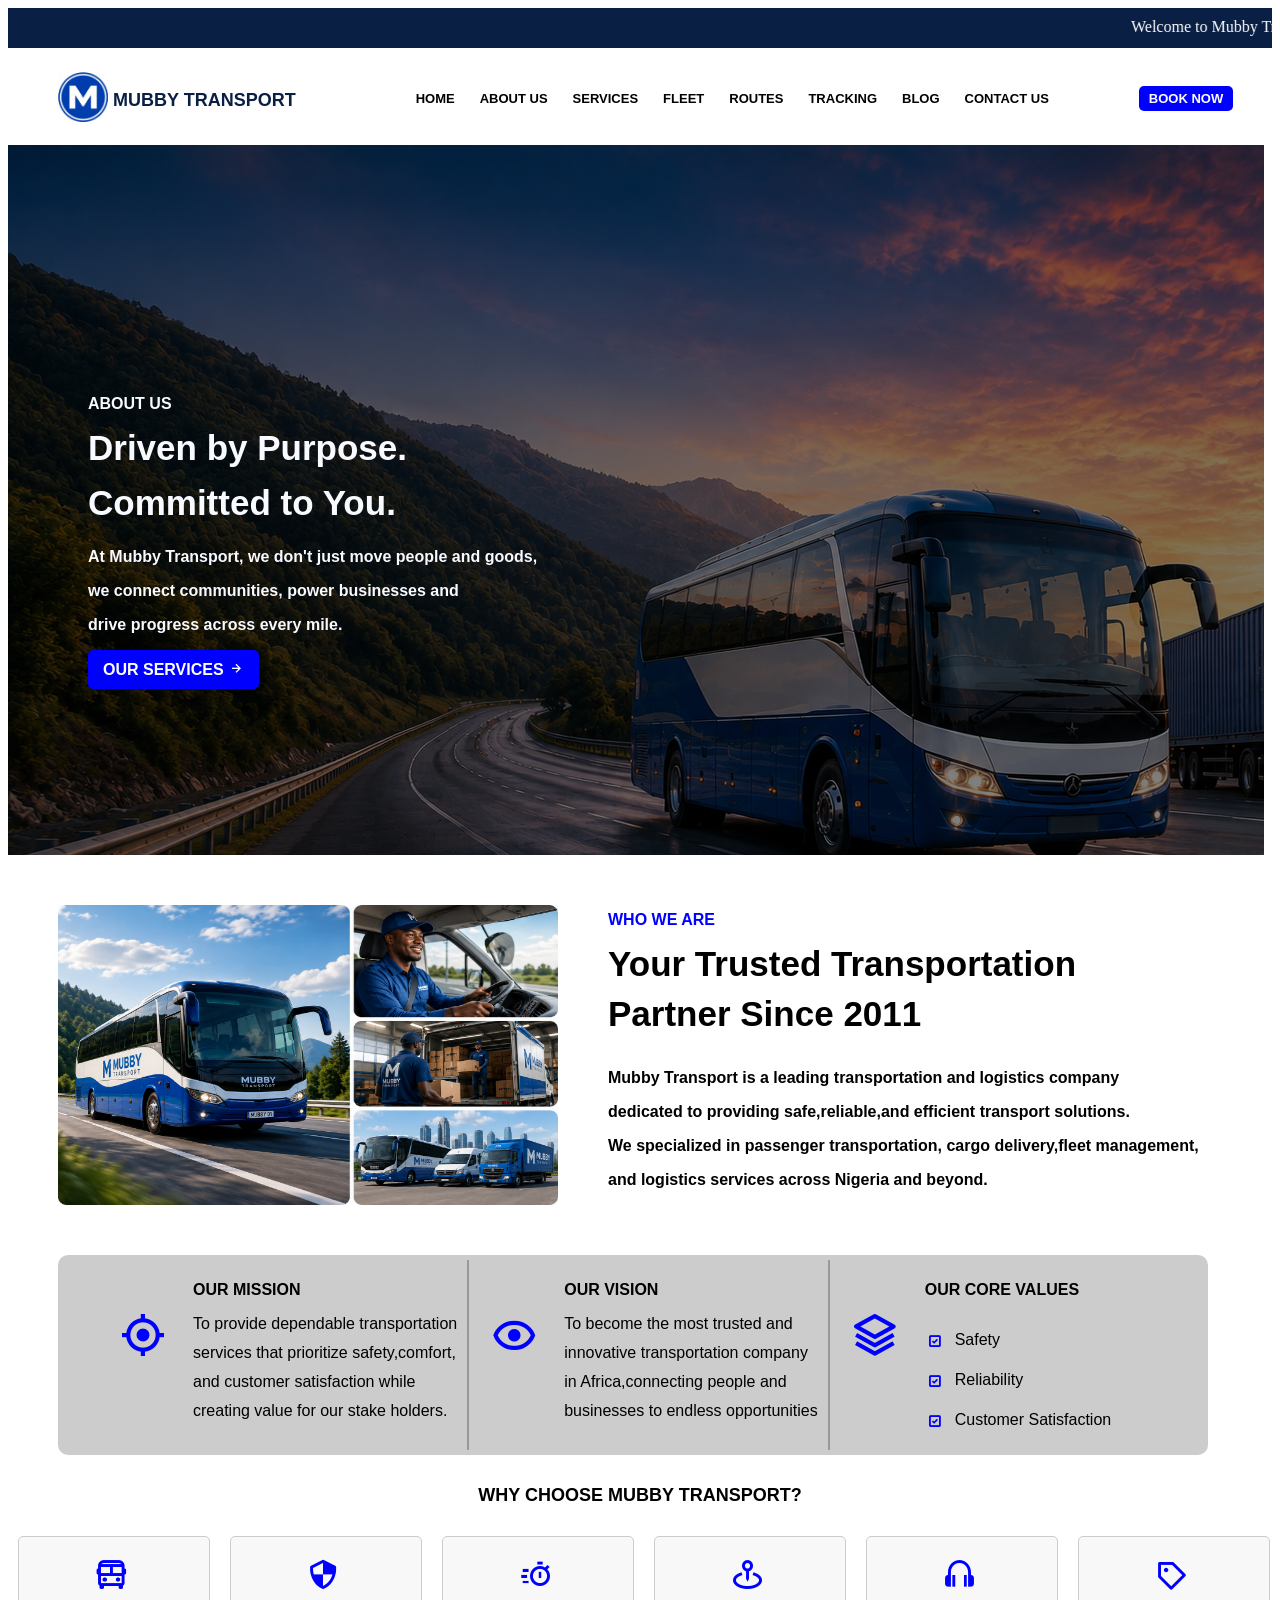
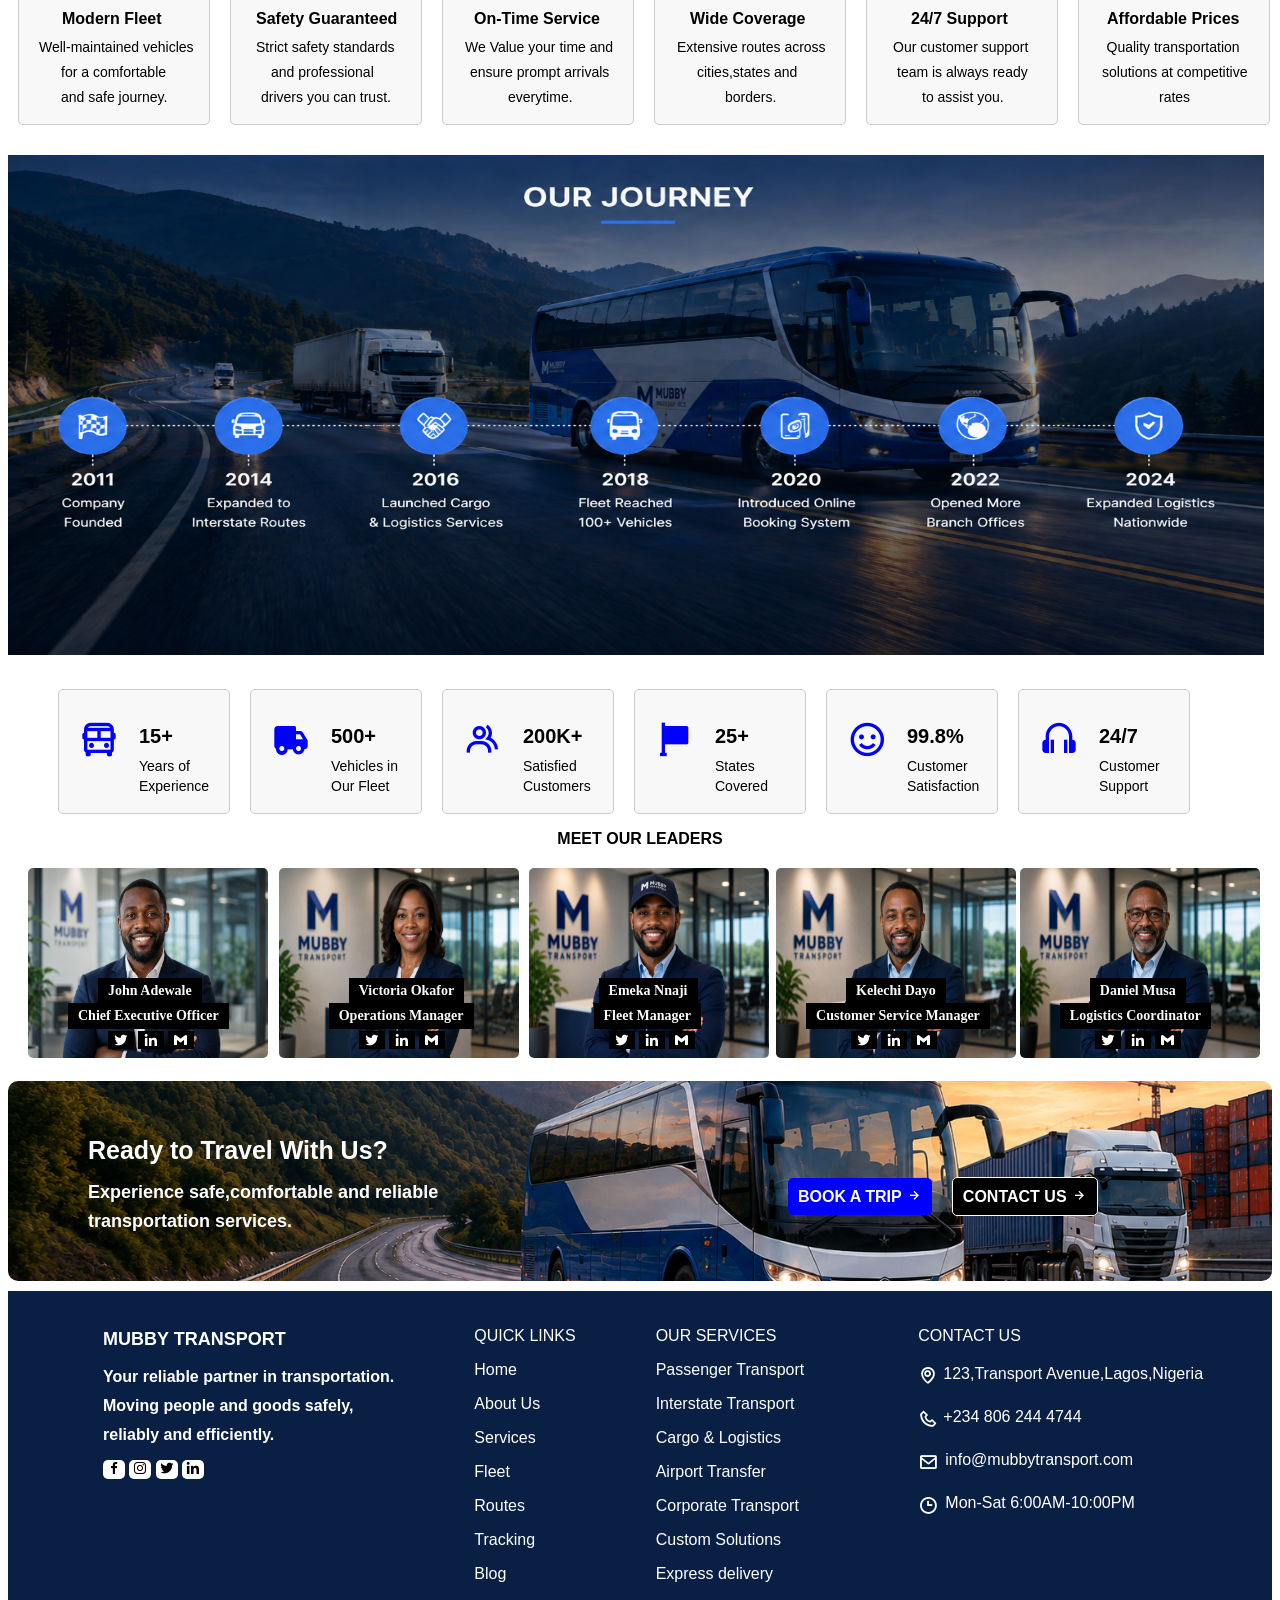
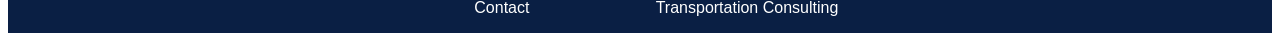
==== aboutus.html @ f299b14f "Mubby Transport Website" ====
<!DOCTYPE html>
<html lang="en">
<head>
    <meta charset="UTF-8">
    <meta name="viewport" content="width=device-width, initial-scale=1.0">
    <title>About Us</title>
    <link rel="stylesheet" href="aboutus.css">
    <link href="https://unpkg.com/boxicons@2.1.4/css/boxicons.min.css" rel="stylesheet">
     <meta charset="UTF-8">
    <meta name="viewport" content="width=device-width, 
    initial-scale+1.0">

</head>
<body>
    <marquee behavior="" direction="" class="twotwothree">
        Welcome to Mubby Transport | Excellence in Passenger Transport | Cargo & Logistics | Airport Transfers | Corporate Mobility | Safety First | Customer Satisfaction is Our Priority | Move Smarter. Travel Better. 
    </marquee>
     <div class="one">
        <img src="loggo .jpeg" alt="" height="50px" width="50px">
       <header> 
        <p class="three">MUBBY TRANSPORT</p>
        </header>
        <nav class="two">
            <p><a href="index.html" style="text-decoration: none; color: #000000; margin-left: 70px; ">HOME</a></p>
            <p><a href="aboutus.html" style="text-decoration: none; color: #000000; margin-left: 25px;" >ABOUT US</a></p>
            <p><a href="services.html" style="text-decoration: none; color: #000000; margin-left: 25px;">SERVICES</a></p>
            <p><a href="fleet.html" style="text-decoration: none; color: #000000; margin-left: 25px;">FLEET</a></p>
            <p><a href="route.html" style="text-decoration: none; color: #000000; margin-left: 25px;">ROUTES</a></p>
            <p><a href="tracking.html" style="text-decoration: none; color: #000000; margin-left: 25px;">TRACKING</a></p>
            <p><a href="blog.html" style="text-decoration: none; color: #000000; margin-left: 25px;">BLOG</a></p>
            <p><a href="contact.html" style="text-decoration: none; color: #000000; margin-left: 25px;">CONTACT US</a></p>
            <p><a href="book.html" style="text-decoration: none; color: #ffffff; " class="four">BOOK NOW</a></p>

        </nav>
    </div>
    <div class="twotwofour">
        <div class="twotwofive">
            <p class="twotwoeight">ABOUT US</p>
            <p class="twotwosix">Driven by Purpose.</p>
            <p class="twotwoseven">Committed to You.</p>
            <p class="twotwonine">At Mubby Transport, we don't just move people and goods,</p>
            <p class="twothirty">we connect communities, power businesses and</p>
            <p class="twothreeone ">drive progress across every mile.</p>
            <p class="twothreetwo"><a href="services.html" style="color: #ffffff; text-decoration: none;">OUR SERVICES <i class="bx bx-right-arrow-alt" ></i></a></p>
        </div>
    </div>
    <div class="twothreethree">
        <img src="file_00000000004471f4b1a384ad578b4960.png" alt="" height="300px" width="500px">
        <div class="twothreefour">
            <p class="twothreefive">WHO WE ARE</p>
            <p class="twothreesix">Your Trusted Transportation </p>
            <p class="twothreeseven">Partner Since 2011</p>
            <p class="twothreeeight">Mubby Transport is a leading transportation and logistics company</p>
            <p class="twothreenine">dedicated to providing safe,reliable,and efficient transport solutions.</p>
            <p class="twofourty">We specialized in passenger transportation, cargo delivery,fleet management,</p>
            <p class="twofourone">and logistics services across Nigeria and beyond.</p>
        </div>
    </div>
    <div class="twofourtwo">
            <i class="bx bx-target-lock" style="color: #00f; font-size: 50px; margin-top: 50px; margin-left: 50px;"></i>
           <div class="twofourthree">
            <p class="twofourfour">OUR MISSION</p>
            <p class="twofourfive">To provide dependable transportation  </p>
            <p class="twofoursix">services that prioritize safety,comfort,</p>
            <p class="twofourseven">and customer satisfaction while</p>
            <p class="twofoureight">creating value for our stake holders.</p>
        </div>
        <i class="bx bx-show" style="color: #00f; font-size: 50px; margin-top: 50px; margin-left: 20px;"></i>
        <div class="twofifty">
            <p class="twofiveone">OUR VISION</p>
            <p class="twofivetwo">To become the most trusted and</p>
            <p class="twofivethree">innovative transportation company</p>
            <p class="twofivefour">in Africa,connecting people and</p>
            <p class="twofivefive"> businesses to endless opportunities</p>
        </div>
        <i class="bx bx-layer" style="color: #00f; font-size: 50px; margin-top: 50px; margin-left: 20px;"></i>
        <div class="twofivesix">
            <p class="twofiveseven">OUR CORE VALUES</p>
            <div class="twofiveeight">
                <i class="bx bx-checkbox-checked" style="color: #00f; font-size: 20px; margin-top: 16px;"></i>
                <p class="twofivenine">Safety</p>
                 </div>
                 <div class="twosixty">
                <i class="bx bx-checkbox-checked" style="color: #00f; font-size: 20px; margin-top: 16px;"></i>
                    <p class="twosixone">Reliability</p>
                 </div>
                 <div class="twosixtwo">
                <i class="bx bx-checkbox-checked" style="color: #00f; font-size: 20px; margin-top: 16px;"></i>
                    <p class="twosixthree">Customer Satisfaction</p>
                 </div>
        </div>
    </div>
    <div class="twosixfour">
        <p class="twosixfive">WHY CHOOSE MUBBY TRANSPORT?</p>
        <div class="twosixsix">
            <div class="twosixseven">
                <i class="bx bx-bus" style="font-size: 35px; color: #00f; margin-top: 15px; margin-left: 65px;"></i>
                <p class="twosixeight">Modern Fleet</p>
                <p class="twosixnine">Well-maintained vehicles</p>
                <p class="twoseventy">for a comfortable</p>
                <p class="twosevenone">and safe journey.</p>
            </div>
            <div class="twoseventwo">
                <i class="bx bx-shield-quarter" style="font-size: 35px; color: #00f; margin-top: 15px; margin-left: 65px;"></i>
                <p class="twoseventhree">Safety Guaranteed</p>
                <p class="twosevenfour">Strict safety standards</p>
                <p class="twosevenfive">and professional</p>
                <p class="twosevensix">drivers you can trust.</p>
            </div>
            <div class="twosevenseven">
                <i class="bx bx-timer" style="font-size: 35px; color: #00f; margin-top: 15px; margin-left: 65px;"></i>
                <p class="twoseveneight">On-Time Service</p>
                <p class="twosevennine">We Value your time and</p>
                <p class="twoeighty">ensure prompt arrivals</p>
                <p class="twoeightone">everytime.</p>
            </div>
            <div class="twoeighttwo">
                <i class="bx bx-map-pin" style="font-size: 35px; color: #00f; margin-top: 15px; margin-left: 65px;"></i>
                <p class="twoeightthree">Wide Coverage</p>
                <p class="twoeightfour">Extensive routes across</p>
                <p class="twoeightfive">cities,states and</p>
                <p class="twoeightsix">borders.</p>
            </div>
            <div class="twoeightseven">
                <i class="bx bx-headphone" style="font-size: 35px; color: #00f; margin-top: 15px; margin-left: 65px;"></i>
                <p class="twoeighteight">24/7 Support</p>
                <p class="twoeightnine">Our customer support</p>
                <p class="twoninety">team is always ready</p>
                <p class="twonineone">to assist you.</p>
            </div>
            <div class="twoninetwo">
                <i class="bx bx-purchase-tag" style="font-size: 35px; color: #00f; margin-top: 15px; margin-left: 65px;"></i>
                <p class="twoninethree">Affordable Prices</p>
                <p class="twoninefour">Quality transportation</p>
                <p class="twoninefive">solutions at competitive</p>
                <p class="twoninesix">rates</p>
            </div>
        </div>
    </div>
    <div class="twonineseven">
      <img src="file_0000000068288246b21f38abd066174f.png" alt="" height="500px" width="1256px">
    </div>
    <div class="twonineeight">
        <div class="twoninenine">
            <i class="bx bx-bus " style="color: #00f; font-size: 40px; margin-top: 25px; margin-left: 10px;"></i>
            <div class="threehundred">
                <p class="threehundredone">15+</p>
                <p class="threehundredtwo">Years of</p>
                <p class="threehundredthree">Experience</p>
            </div>
        </div>
        <div class="threehundredfive">
            <i class="bx bxs-truck" style="color: #00f; font-size: 40px; margin-top: 25px; margin-left: 10px;"></i>
            <div class="threehundredfour">
                <p class="threehundredsix">500+</p>
                <p class="threehundredseven">Vehicles in</p>
                <p class="threehundredeight">Our Fleet</p>
            </div>
        </div>
        <div class="threehundrednine">
            <i class="bx bx-group" style="color: #00f; font-size: 40px; margin-top: 25px; margin-left: 10px;"></i>
            <div class="threehundredten" >
                <p class="threehundredeleven">200K+</p>
                <p class="threehundredtwelve">Satisfied</p>
                <p class="threehundredthirteen">Customers</p>
            </div>
        </div>
        <div class="threehundredfourteen">
            <i class="bx bxs-flag" style="color: #00f; font-size: 40px; margin-top: 25px; margin-left: 10px;"></i>
            <div class="threehundredfifteen">
                <p class="threehundredsixteen">25+</p>
                <p class="threehundredseventeen">States</p>
                <p class="threehundredeighteen">Covered</p>
            </div>
        </div>
        <div class="threehundrednineteen">
            <i class="bx bx-smile" style="color: #00f; font-size: 40px; margin-top: 25px; margin-left: 10px;"></i>
              <div class="threehundredtwenty">
            <p class="threehundredtwoone">99.8%</p>
            <p class="threetwotwo">Customer</p>
            <p class="threetwothree">Satisfaction</p>
        </div>
        </div>
        <div class="threetwofour">
            <i class="bx bx-headphone" style="color: #00f; font-size: 40px; margin-top: 25px; margin-left: 10px;"></i>
            <div class="threetwofive">
                <p class="threetwosix">24/7</p>
                <p class="threetwoseven">Customer</p>
                <p class="threetwoeight">Support</p>
            </div>
        </div>

    </div>
     <p class="threetwonine">MEET OUR LEADERS</p>
     <div class="threetwoten">
        <div class="threethirty">
            <img src="file_00000000fa0c71f4ae3516c285aa4e33.png" alt="" height="190px" width="240px" class="threethreeone">
            <p class="threethreetwo">John Adewale</p>
            <p class="threethreethree">Chief Executive Officer</p>
            <div class="threethreefour">
            <i class="bx bxl-twitter" style="position: relative; color: #ffffff; background-color: #000000; width: fit-content; padding: 1px 5px;" ></i>
            <i class="bx bxl-linkedin"  style="position: relative; color: #ffffff; background-color: #000000; width: fit-content; padding: 1px 5px;"></i>
            <i class="bx bxl-gmail"  style="position: relative; color: #ffffff; background-color: #000000; width: fit-content; padding: 1px 5px;"></i>
            </div>
        </div>
        <div class="threethreefive">
            <img src="file_000000003b2c71f48da85181a6a44edb.png" height="190px" width="240px" alt="" class="threethreenine" >
            <p class="threethreesix">Victoria Okafor</p>
            <p class="threethreeseven">Operations Manager</p>
            <div class="threethreeeight">
            <i class="bx bxl-twitter" style="position: relative; color: #ffffff; background-color: #000000; width: fit-content; padding: 1px 5px;" ></i>
            <i class="bx bxl-linkedin"  style="position: relative; color: #ffffff; background-color: #000000; width: fit-content; padding: 1px 5px;"></i>
            <i class="bx bxl-gmail"  style="position: relative; color: #ffffff; background-color: #000000; width: fit-content; padding: 1px 5px;"></i>
            </div>
        </div>
        <div class="threefour">
            <img src="file_00000000b96871f482c73301d419b89f.png" alt="" height="190px" width="240px" class="threefourone">
            <p class="threefourtwo">Emeka Nnaji</p>
            <p class="threefourthree">Fleet Manager</p>
            <div class="threefourfour">
            <i class="bx bxl-twitter" style="position: relative; color: #ffffff; background-color: #000000; width: fit-content; padding: 1px 5px;" ></i>
            <i class="bx bxl-linkedin"  style="position: relative; color: #ffffff; background-color: #000000; width: fit-content; padding: 1px 5px;"></i>
            <i class="bx bxl-gmail"  style="position: relative; color: #ffffff; background-color: #000000; width: fit-content; padding: 1px 5px;"></i>
            </div>
        </div>
        <div class="threefourfive">
            <img src="file_000000000cf871f4b340cbe7c009864f.png" alt=""  height="190px" width="240px" class="threefoursix">
            <p class="threefourseven">Kelechi Dayo</p>
            <p class="threefoureight">Customer Service Manager</p>
            <div class="threefournine">
                <i class="bx bxl-twitter" style="position: relative; color: #ffffff; background-color: #000000; width: fit-content; padding: 1px 5px;" ></i>
            <i class="bx bxl-linkedin"  style="position: relative; color: #ffffff; background-color: #000000; width: fit-content; padding: 1px 5px;"></i>
            <i class="bx bxl-gmail"  style="position: relative; color: #ffffff; background-color: #000000; width: fit-content; padding: 1px 5px;"></i>
            </div>
        </div>
        <div class="threefourten">
            <img src="file_00000000d7b871f49c765a592446f492.png" alt=""   height="190px" width="240px" class="threefifty">
            <p class="threefiveone">Daniel Musa</p>
            <p class="threefivetwo">Logistics Coordinator</p>
            <div class="threefivethree">
            <i class="bx bxl-twitter" style="position: relative; color: #ffffff; background-color: #000000; width: fit-content; padding: 1px 5px;" ></i>
            <i class="bx bxl-linkedin"  style="position: relative; color: #ffffff; background-color: #000000; width: fit-content; padding: 1px 5px;"></i>
            <i class="bx bxl-gmail"  style="position: relative; color: #ffffff; background-color: #000000; width: fit-content; padding: 1px 5px;"></i>
            </div>
        </div>
     </div>
     <div class="threefivesix">
        <div class="threefivenine">
        <p class="threefiveeight">Ready to Travel With Us?</p>
        <p class="threesix" >Experience safe,comfortable and reliable</p>
        <p class="threesixone">transportation services.</p>
        <div class="threefiveseven">
            <p><a href="book.html" style="text-decoration: none; color: #ffffff;" class="threesixthree">BOOK A TRIP <i class="bx bx-right-arrow-alt"></i></a></p>
            <p><a href="contact.html" style="text-decoration: none; color: #ffffff;" class="threesixtwo">CONTACT US <i class="bx bx-right-arrow-alt"></i></a></p>
        </div>
        </div>
     </div>
     <div class="twohundredfive">
        <div class="twohundredsix">
            <p class="twohundredseven">MUBBY TRANSPORT</p>
            <p class="twohundredeight">Your reliable partner in transportation.</p>
            <p class="twohundrednine">Moving people and goods safely,</p>
            <p class="twohundredten">reliably and efficiently.</p>
            <p>
                <a href="" style="color: #000000; background-color:#ffffff ; border-radius: 5px; padding: 1px 3px;"><i class="bx bxl-facebook"></i></a>
                <a href="" style="color: #000000; background-color:#ffffff ; border-radius: 5px; padding: 1px 3px;"> <i class="bx bxl-instagram" ></i></a>
                <a href="" style="color: #000000; background-color:#ffffff ; border-radius: 5px; padding: 1px 3px;">  <i class="bx bxl-twitter"></i></a>
                <a href="" style="color: #000000; background-color:#ffffff ; border-radius: 5px; padding: 1px 3px;"><i class="bx bxl-linkedin"></i></a>
            </p>
        </div>
         <div class="twohundredeleven">
            <p>QUICK LINKS</p>
            <p><a href="index.html" style="text-decoration: none; color: #ffffff; ">Home</a></p>
            <p><a href="aboutus.html" style="text-decoration: none; color: #fff;">About Us</a></p>
            <p><a href="services.html" style="text-decoration: none; color: #fff;">Services</a></p>
            <p><a href="fleet.html" style="text-decoration: none; color:#fff;">Fleet</a></p>
            <p><a href="route.html" style="text-decoration: none; color:#fff;">Routes</a></p>
            <p><a href="tracking.html" style="text-decoration: none; color: #fff;">Tracking</a></p>
            <p><a href="blog.html" style="text-decoration: none; color: #fff;">Blog</a></p>
            <p><a href="contact.html" style="text-decoration: none; color: #fff;">Contact</a></p>

   </div>
   <div class="twohundredtwelve">
    <p>OUR SERVICES</p>
    <div class="twohundredsixteen">
    <p>Passenger Transport</p>
    <p>Interstate Transport</p>
    <p>Cargo & Logistics</p>
    <p>Airport Transfer</p>
    <p>Corporate Transport</p>
    <p>Custom Solutions</p>
    <p>Express delivery</p>
    <p>Transportation Consulting</p>
    </div>
    </div>
    <div class="twohundredthirteen">
        <p class="food">CONTACT US</p>
        <div class="twohundredfourteen">
        <i class="bx bx-map" style="font-size: 20px; color: #ffffff;"></i>
        <p class="twohundredfifteen">123,Transport Avenue,Lagos,Nigeria</p>
        </div>
        <div class="twohundredseventeen">
            <i class="bx bx-phone" style="font-size: 20px; color: #ffffff;"></i>
            <p class="twohundredeighteen">+234 806 244 4744 </p>
        </div>
        <div class="twohundrednineteen">
            <i class="bx bx-envelope" style="font-size: 20px; color: #ffffff;"></i>
            <p class="twotwenty">info@mubbytransport.com</p>
        </div>
        <div class="twotwoone">
            <i class="bx bx-time" style="font-size: 20px; color: #ffffff;"></i>
            <p class="twotwotwo">Mon-Sat 6:00AM-10:00PM</p>
        </div>
    </div>
       </div>
</body>
</html>
---- aboutus.css ----
.one{
    display: flex;
    margin-top: 20px;
    margin-left: 50px;
    font-family: "Lato", sans-serif;

}
.two{
    display: flex;
    margin-left: 50PX;
    font-size: 13px;
    font-weight: 600;
    margin-top: 6px;
}
.three{
 margin-left: 5px;
 font-size: 18px;
 color: #0a1f44;
 font-weight: bold;
}
.four{
    margin-left: 90px;
     background-color: #0000ff; 
     padding: 5px 10px; 
     color: #ffffff;
     border-radius: 5px;
}
.twotwothree{
   background-color: #0a1f44;
     color: #ffffff; 
     height: 20px;
     padding: 10px 15px;
}
.twotwofour{
    /* background-image: url(file_00000000cd2882468bfa35acc04f0000.png); */
    background-size: cover;
    height: 710px;
    background-position: center ;
     font-family: "Roboto", sans-serif;
  font-optical-sizing: auto;
  width: 1256px;
  background: linear-gradient(rgba(0,0,0,0.5), rgba(0,0,0,0.5)),
         url(file_00000000f5e0820aa25cb8f91af5e2ad.png) ;


}
.twotwofive{
    color: #f8faff;
    position: relative;
    top: 250px;
    margin-left: 80px;
}
.twotwosix{
font-size: 35px;
font-weight: 600;
margin-top: -1px;
}
.twotwoseven{
font-size: 35px;
font-weight: 600;
margin-top: -20px;



}
.twotwoeight{
 font-weight: 600;
}
.twotwonine{
 font-weight: 600;
 margin-top: -10px;

}
.twothirty{
 font-weight: 600;

}
.twothreeone{
    font-weight: 600;
}
.twothreetwo{
    font-weight: 600;
    background-color: #0000ff;
    width: fit-content;
    padding: 10px 15px;
    border-radius: 5px;
    
}
.twothreethree{
 margin-top: 50px;
 margin-left: 50px;
 display: flex;
  font-family: "Roboto", sans-serif;
  font-optical-sizing: auto;
}
.twothreefour{
    margin-left: 50px;
    margin-top: -10px;

}
.twothreefive{
    color: #0000ff;
    font-weight: 600;
}
.twothreesix{
    font-size: 35px;
    font-weight: 600;
    margin-top: -1px;
}
.twothreeseven{
     font-size: 35px;
    font-weight: 600;
    margin-top: -25px;
}
.twothreeeight{
    font-weight: 600;
    
}
.twothreenine{
    font-weight: 600;
    
}
.twofourty{
    font-weight: 600;

}
.twofourone{
    font-weight: 600;

}
.twofourtwo{
background-color: #ccc;
display: flex;
font-family: "Roboto", sans-serif;
font-optical-sizing: auto;
   margin-top: 50px; 
   margin-left: 50px;
   padding: 5px 10px;
   border-radius: 10px;
   width: 1130px;
}
.twofourthree{
    margin-left: 15px;
    border-right: 2px solid #999;
    padding: 5px 10px;
}
.twofourfour{
    font-weight: 600;
}
.twofourfive{
    
}
.twofoursix{
    margin-top: -5px;
}
.twofourseven{
    margin-top: -5px;
    
}
.twofoureight{
    margin-top: -5px;
    
}
.twofournine{
    margin-top: -5px;
    
}
.twofifty{
margin-left: 15px;
    border-right: 2px solid #999;
    padding: 5px 10px;
}
.twofiveone{
    font-weight: 600;

}
.twofivetwo{
    
}
.twofivethree{
    margin-top: -5px;
    
}
.twofivefour{
    margin-top: -5px;
    
}
.twofivefive{
    margin-top: -5px;
    
}
.twofivesix{
    margin-left: 15px;
    padding: 5px 10px;
}
.twofiveseven{
    font-weight: 600;
    
}
.twofiveeight{
    display: flex;
}
.twofivenine{
    margin-left: 10px;
}
.twosixty{
display: flex;
margin-top: -10px;
}
.twosixone{
margin-left: 10px;
}
.twosixtwo{
display: flex;
margin-top: -10px;
}
.twosixthree{
    margin-left: 10px;
}
.twosixfour{
    margin-top: 30px;
    font-family: "Montserrat", sans-serif;
   font-optical-sizing: auto;
}
.twosixfive{
    font-size: 18px;
    text-align: center;
    font-weight: 600;
}
.twosixsix{
    display: flex;
      margin-left: 10px; 
   margin-top: 30px;
}
.twosixseven{
  border: 1px solid #ccc;
 width: 170px;
padding: 5px 10px;
border-radius: 5px;
background-color: #f8f8f8f8;
}
.twosixeight{
    margin-left:33px ;
    font-weight: 600;
}
.twosixnine{
    font-size: 14px;
    margin-left: 10px;
    margin-top: -5px;
}
.twoseventy{
    font-size: 14px;
    margin-top: -5px;
    margin-left: 32px;
}
.twosevenone{
    font-size: 14px;
    margin-top: -5px;
    margin-left:32px ;

}
.twoseventwo{
margin-left: 20px;
 border: 1px solid #ccc;
 width: 170px;
padding: 5px 10px;
border-radius: 5px;
background-color: #f8f8f8f8;
}
.twoseventhree{
     margin-left:15px ;
    font-weight: 600;
}
.twosevenfour{
    font-size: 14px;
    margin-left: 15px;
    margin-top: -5px;
}
.twosevenfive{
    font-size: 14px;
    margin-top: -5px;
    margin-left: 30px;
}
.twosevensix{
     font-size: 14px;
    margin-top: -5px;
    margin-left:20px ;
}
.twosevenseven{
margin-left: 20px;
 border: 1px solid #ccc;
 width: 170px;
padding: 5px 10px;
border-radius: 5px;
background-color: #f8f8f8f8;
}
.twoseveneight{
     margin-left:21px ;
    font-weight: 600;
}
.twosevennine{
     font-size: 14px;
    margin-left: 12px;
    margin-top: -5px;
}
.twoeighty{
  font-size: 14px;
    margin-top: -5px;
    margin-left:17px ;
}
.twoeightone{
 font-size: 14px;
    margin-top: -5px;
    margin-left:55px ;
}
.twoeighttwo{
margin-left: 20px;
 border: 1px solid #ccc;
 width: 170px;
padding: 5px 10px;
border-radius: 5px;
background-color: #f8f8f8f8;
}
.twoeightthree{
     margin-left:25px ;
    font-weight: 600;
}
.twoeightfour{
     font-size: 14px;
    margin-left: 12px;
    margin-top: -5px;
}
.twoeightfive{
    font-size: 14px;
    margin-top: -5px;
    margin-left:32px ;
}
.twoeightsix{
    font-size: 14px;
    margin-top: -5px;
    margin-left:60px ;
}
.twoeightseven{
    margin-left: 20px;
 border: 1px solid #ccc;
 width: 170px;
padding: 5px 10px;
border-radius: 5px;
background-color: #f8f8f8f8;
}
.twoeighteight{
     margin-left:34px ;
    font-weight: 600;
}
.twoeightnine{
     font-size: 14px;
    margin-left: 16px;
    margin-top: -5px;
}
.twoninety{
 font-size: 14px;
    margin-top: -5px;
    margin-left:20px ;
}
.twonineone{
font-size: 14px;
    margin-top: -5px;
    margin-left:45px ;
}
.twoninetwo{
     margin-left: 20px;
 border: 1px solid #ccc;
 width: 170px;
padding: 5px 10px;
border-radius: 5px;
background-color: #f8f8f8f8;
}
.twoninethree{
     margin-left:18px ;
    font-weight: 600;
}
.twoninefour{
     font-size: 14px;
    margin-left: 17.5px;
    margin-top: -5px;
}
.twoninefive{
    font-size: 14px;
    margin-top: -5px;
    margin-left:13px ;
}
.twoninesix{
    font-size: 14px;
    margin-top: -5px;
    margin-left:70px ;
}
.twonineseven{
   margin-top: 30px;
}
.twonineeight{
   display: flex;
   margin-top: 30px;
   margin-left: 50px;
font-family: "Montserrat", sans-serif;
 font-optical-sizing: auto;

    
}
.twoninenine{
  display: flex;
 border: 1px solid #ccc;
 width: 150px;
padding: 5px 10px;
border-radius: 5px;
background-color: #f8f8f8f8;
}
.threehundred{
margin-left: 20px;
margin-top: 10px;
}
.threehundredone{
font-weight: 600;
font-size: 20px;
}
.threehundredtwo{
margin-top: -10px;
font-size: 14px;
}
.threehundredthree{
margin-top: -10px;
font-size: 14px;


}
.threehundredfour{
margin-left: 20px;
margin-top: 10px;
}
.threehundredfive{
 display: flex;
 border: 1px solid #ccc;
 width: 150px;
padding: 5px 10px;
border-radius: 5px;
background-color: #f8f8f8f8;
margin-left: 20px;
}
.threehundredsix{
font-weight: 600;
font-size: 20px;
}
.threehundredseven{
margin-top: -10px;
font-size: 14px;
}
.threehundredeight{
margin-top: -10px;
font-size: 14px;
}
.threehundrednine{
 display: flex;
 border: 1px solid #ccc;
 width: 150px;
padding: 5px 10px;
border-radius: 5px;
background-color: #f8f8f8f8;
margin-left: 20px;
}
.threehundredten{
margin-left: 20px;
margin-top: 10px;
}
.threehundredeleven{
font-weight: 600;
font-size: 20px;
}
.threehundredtwelve{
margin-top: -10px;
font-size: 14px;
}
.threehundredthirteen{
margin-top: -10px;
font-size: 14px;
}
.threehundredfourteen{
 display: flex;
 border: 1px solid #ccc;
 width: 150px;
padding: 5px 10px;
border-radius: 5px;
background-color: #f8f8f8f8;
margin-left: 20px;
}
.threehundredfifteen{
margin-left: 20px;
margin-top: 10px;
}
.threehundredsixteen{
font-weight: 600;
font-size: 20px;
}
.threehundredseventeen{
margin-top: -10px;
font-size: 14px;
}
.threehundredeighteen{
margin-top: -10px;
font-size: 14px;
}
.threehundrednineteen{
 display: flex;
 border: 1px solid #ccc;
 width: 150px;
padding: 5px 10px;
border-radius: 5px;
background-color: #f8f8f8f8;
margin-left: 20px;
}
.threehundredtwenty{
margin-left: 20px;
margin-top: 10px;
}
.threehundredtwoone{
font-weight: 600;
font-size: 20px;
}
.threetwotwo{
margin-top: -10px;
font-size: 14px;
}
.threetwothree{
margin-top: -10px;
font-size: 14px;
}
.threetwofour{
    display: flex;
 border: 1px solid #ccc;
 width: 150px;
padding: 5px 10px;
border-radius: 5px;
background-color: #f8f8f8f8;
margin-left: 20px;
}
.threetwofive{
    margin-left: 20px;
margin-top: 10px;
}
.threetwosix{
    font-weight: 600;
font-size: 20px;
}
.threetwoseven{
    margin-top: -10px;
font-size: 14px;
}
.threetwoeight{
    margin-top: -10px;
font-size: 14px;
}
.threetwonine{
    text-align: center;
     font-family: "Montserrat", sans-serif;
 font-optical-sizing: auto;
 font-weight: 600;
}
.threetwoten{
 display: flex;
 margin-top: 20px;
 margin-left: 20px;
}
.threethirty{

}
.threethreeone{
border-radius: 5px;
position: absolute;
}
.threethreetwo{
    font-size: 14px;
    font-weight: 600;
    position: relative;
    margin-top: 110px;
    color: #fafafa;
    margin-left: 70px;
    background-color: #000000;
    width: fit-content;
    padding: 5px 10px;
}
.threethreethree{
    position: relative;
    color: #fafaf8;
    margin-top: -15px;
    font-size: 14px;
    font-weight: 600;
    margin-left: 40px;
    background-color: #000000;
    padding: 5px 10px;
    width: fit-content;




    
    
}
.threethreefour{
    margin-top: -12px;
    margin-left:80px ;
}
.threethreefive{
    margin-left: 50px;
}
.threethreesix{
 font-size: 14px;
    font-weight: 600;
    position: relative;
    margin-top: 110px;
    color: #fafafa;
    margin-left: 70px;
    background-color: #000000;
    width: fit-content;
    padding: 5px 10px;
}
.threethreeseven{
     position: relative;
    color: #fafaf8;
    margin-top: -15px;
    font-size: 14px;
    font-weight: 600;
    margin-left: 50px;
    background-color: #000000;
    padding: 5px 10px;
    width: fit-content;
}
.threethreeeight{
     margin-top: -12px;
    margin-left:80px ;
}
.threethreenine{
border-radius: 5px;
position: absolute; 
}
.threefour{
    margin-left: 55px;

}
.threefourone{
border-radius: 5px;
position: absolute; 
}
.threefourtwo{
font-size: 14px;
    font-weight: 600;
    position: relative;
    margin-top: 110px;
    color: #fafafa;
    margin-left: 70px;
    background-color: #000000;
    width: fit-content;
    padding: 5px 10px;
}
.threefourthree{
 position: relative;
    color: #fafaf8;
    margin-top: -15px;
    font-size: 14px;
    font-weight: 600;
    margin-left: 65px;
    background-color: #000000;
    padding: 5px 10px;
    width: fit-content;
}
.threefourfour{
 margin-top: -12px;
    margin-left:80px ;
}
.threefourfive{
 margin-left: 75px;
}
.threefoursix{
border-radius: 5px;
position: absolute; 
}
.threefourseven{
font-size: 14px;
    font-weight: 600;
    position: relative;
    margin-top: 110px;
    color: #fafafa;
    margin-left: 70px;
    background-color: #000000;
    width: fit-content;
    padding: 5px 10px;
}
.threefoureight{
 position: relative;
    color: #fafaf8;
    margin-top: -15px;
    font-size: 14px;
    font-weight: 600;
    margin-left: 30px;
    background-color: #000000;
    padding: 5px 10px;
    width: fit-content;
}
.threefournine{
 margin-top: -12px;
    margin-left:75px ;
}
.threefourten{
margin-left: 30px;
}
.threefifty{
border-radius: 5px;
position: absolute; 
}
.threefiveone{
font-size: 14px;
    font-weight: 600;
    position: relative;
    margin-top: 110px;
    color: #fafafa;
    margin-left: 70px;
    background-color: #000000;
    width: fit-content;
    padding: 5px 10px;
}
.threefivetwo{
    position: relative;
    color: #fafaf8;
    margin-top: -15px;
    font-size: 14px;
    font-weight: 600;
    margin-left: 40px;
    background-color: #000000;
    padding: 5px 10px;
    width: fit-content;
}
.threefivethree{
     margin-top: -12px;
    margin-left:75px ;
}
.threefivesix{
    background-image:url(file_00000000f5e0820aa25cb8f91af5e2ad.png) ;
     background-size: cover;
    height: 200PX;
    background-position: center ;
     font-family: "Roboto", sans-serif;
  font-optical-sizing: auto;
  margin-top: 30px;
  color: #ffffff;
  border-radius: 10px;
}
.threefiveseven{
    display: flex;
    margin-left: 700px;
    margin-top: -79px;

}
.threefiveeight{
    font-size: 25px;
    font-weight: 600;
}
.threefivenine{
    margin-top: 30px;
    position: absolute;
    margin-left: 80px;
}
.threesix{
 font-size: 18px;
    font-weight: 600;
    margin-top: -8px;
}
.threesixone{
 font-size: 18px;
    font-weight: 600;
    margin-top: -10px;
}
.threesixtwo{
margin-left: 20px;
border: 1px solid #ffffff;
font-weight: 600;
padding: 10px;
border-radius: 5px;
background-color: #000000;
}
.threesixthree{
    background-color: #0000ff;
font-weight: 600;
padding: 10px;
border-radius: 5px;
}
.twohundredfive{
    display: flex;
    background-color: #0a1f44;
    color: #ffffff;
 font-family: "Montserrat", sans-serif;
 margin-top: 10px;

}
.twohundredsix{
    margin-left: 95px;
    margin-top: 20px;
}
.twohundredseven{
    font-weight: 600;
    font-size: 18px;
}
.twohundredeight{
    font-size: 16px;
    font-weight: 600;
}
.twohundrednine{
    font-size: 16px;
    font-weight: 600;
    margin-top: -5px;
}
.twohundredten{
font-size: 16px;
    font-weight: 600;
    margin-top: -5px;
}
.twohundredeleven{
    margin-top: 20px;
    margin-left: 80px;
}
.twohundredtwelve{
     margin-top: 20px;
    margin-left: 80px;
}
.twohundredthirteen{
     margin-top: 20px;
    margin-left: 80px;
}
.food{
    margin-bottom: 20px;
}
.twohundredfourteen{
    display: flex;
}
.twohundredfifteen{
    margin-left: 5px;
    margin-top: -0.5px;
}
.twohundredseventeen{
    display: flex;
    margin-top: 10px;

}
.twohundredeighteen{
     margin-left: 5px;
    margin-top: -1px;
}
.twohundrednineteen{
     display: flex;
    margin-top: 10px;

}
.twotwenty{
margin-left: 7px;
    margin-top: -1px;
}
.twotwoone{
 display: flex;
    margin-top: 10px;

}
.twotwotwo{
margin-left: 7px;
    margin-top: -1px;
}
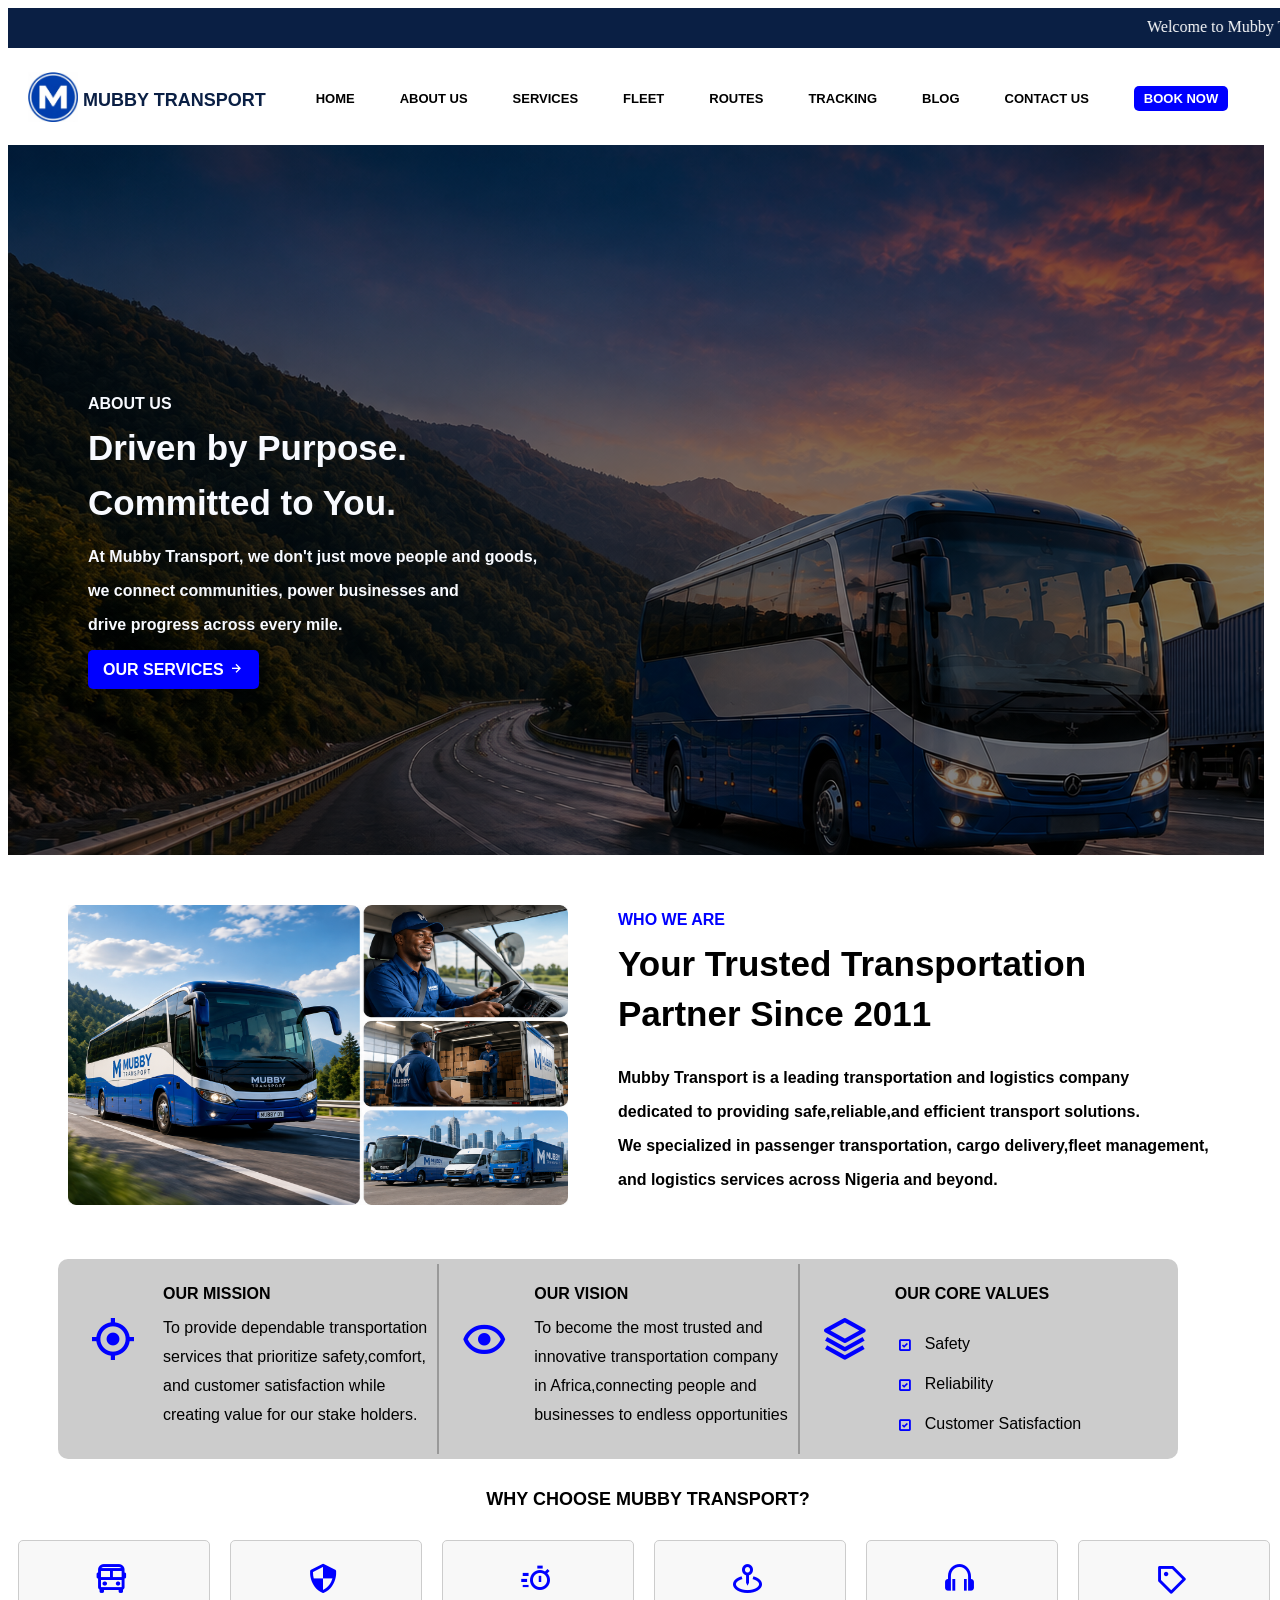
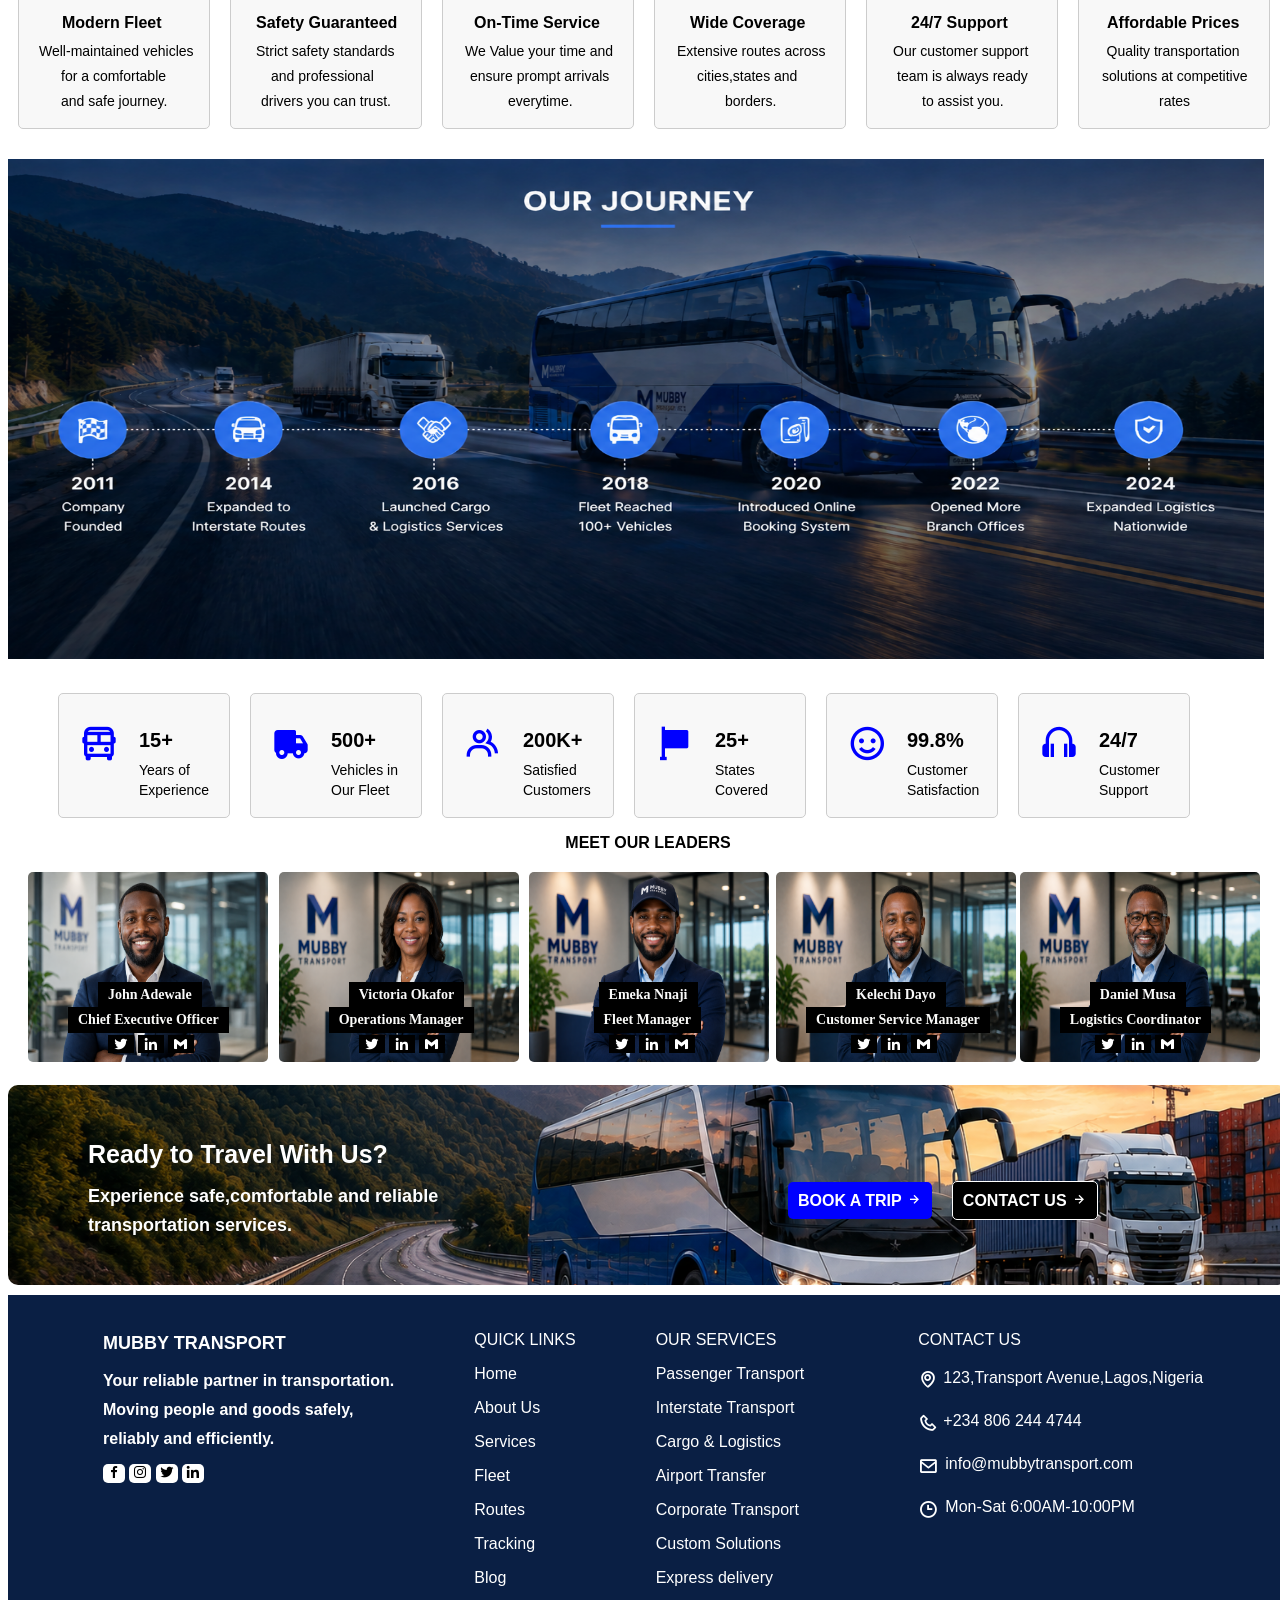
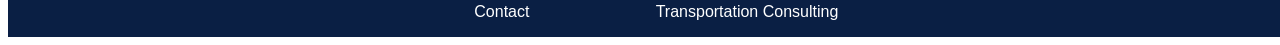
==== commit 075d2016: "updated project" ====
--- a/aboutus.html
+++ b/aboutus.html
@@ -20,18 +20,20 @@
        <header> 
         <p class="three">MUBBY TRANSPORT</p>
         </header>
-        <nav class="two">
-            <p><a href="index.html" style="text-decoration: none; color: #000000; margin-left: 70px; ">HOME</a></p>
-            <p><a href="aboutus.html" style="text-decoration: none; color: #000000; margin-left: 25px;" >ABOUT US</a></p>
-            <p><a href="services.html" style="text-decoration: none; color: #000000; margin-left: 25px;">SERVICES</a></p>
-            <p><a href="fleet.html" style="text-decoration: none; color: #000000; margin-left: 25px;">FLEET</a></p>
-            <p><a href="route.html" style="text-decoration: none; color: #000000; margin-left: 25px;">ROUTES</a></p>
-            <p><a href="tracking.html" style="text-decoration: none; color: #000000; margin-left: 25px;">TRACKING</a></p>
-            <p><a href="blog.html" style="text-decoration: none; color: #000000; margin-left: 25px;">BLOG</a></p>
-            <p><a href="contact.html" style="text-decoration: none; color: #000000; margin-left: 25px;">CONTACT US</a></p>
+        <nav class="two" id="navLinks">
+            <p><a href="index.html" style="text-decoration: none; color: #000000; " class="mifi">HOME</a></p>
+            <p><a href="aboutus.html" style="text-decoration: none; color: #000000; " >ABOUT US</a></p>
+            <p><a href="services.html" style="text-decoration: none; color: #000000; ">SERVICES</a></p>
+            <p><a href="fleet.html" style="text-decoration: none; color: #000000; ">FLEET</a></p>
+            <p><a href="route.html" style="text-decoration: none; color: #000000;">ROUTES</a></p>
+            <p><a href="tracking.html" style="text-decoration: none; color: #000000;">TRACKING</a></p>
+            <p><a href="blog.html" style="text-decoration: none; color: #000000;">BLOG</a></p>
+            <p><a href="contact.html" style="text-decoration: none; color: #000000;">CONTACT US</a></p>
             <p><a href="book.html" style="text-decoration: none; color: #ffffff; " class="four">BOOK NOW</a></p>
 
         </nav>
+        <button class="genpal" id="menuBtn">&#9776</button>
+
     </div>
     <div class="twotwofour">
         <div class="twotwofive">
@@ -45,7 +47,9 @@
         </div>
     </div>
     <div class="twothreethree">
-        <img src="file_00000000004471f4b1a384ad578b4960.png" alt="" height="300px" width="500px">
+        <div class="sprite">
+        <img src="file_00000000004471f4b1a384ad578b4960.png" alt="" height="300px" width="500px" >
+        </div>
         <div class="twothreefour">
             <p class="twothreefive">WHO WE ARE</p>
             <p class="twothreesix">Your Trusted Transportation </p>
@@ -57,7 +61,7 @@
         </div>
     </div>
     <div class="twofourtwo">
-            <i class="bx bx-target-lock" style="color: #00f; font-size: 50px; margin-top: 50px; margin-left: 50px;"></i>
+            <i class="bx bx-target-lock" style="color: #00f; font-size: 50px; margin-top: 50px; margin-left: 20px;"></i>
            <div class="twofourthree">
             <p class="twofourfour">OUR MISSION</p>
             <p class="twofourfive">To provide dependable transportation  </p>
@@ -138,7 +142,7 @@
         </div>
     </div>
     <div class="twonineseven">
-      <img src="file_0000000068288246b21f38abd066174f.png" alt="" height="500px" width="1256px">
+      <img src="file_0000000068288246b21f38abd066174f.png" alt="" height="500px" width="1256px" class="teem">
     </div>
     <div class="twonineeight">
         <div class="twoninenine">
@@ -313,5 +317,6 @@
         </div>
     </div>
        </div>
+       <script src="aboutus.js"></script>
 </body>
 </html>
--- a/aboutus.css
+++ b/aboutus.css
@@ -1,7 +1,13 @@
+.html, body{
+    width: 100%;
+    max-width: 100%;
+    overflow-x: hidden !important;
+}
+
 .one{
     display: flex;
     margin-top: 20px;
-    margin-left: 50px;
+    margin-left: 20px;
     font-family: "Lato", sans-serif;
 
 }
@@ -11,6 +17,8 @@
     font-size: 13px;
     font-weight: 600;
     margin-top: 6px;
+    gap: 45px;
+
 }
 .three{
  margin-left: 5px;
@@ -19,7 +27,6 @@
  font-weight: bold;
 }
 .four{
-    margin-left: 90px;
      background-color: #0000ff; 
      padding: 5px 10px; 
      color: #ffffff;
@@ -137,7 +144,7 @@
    margin-left: 50px;
    padding: 5px 10px;
    border-radius: 10px;
-   width: 1130px;
+   width: 1100px;
 }
 .twofourthree{
     margin-left: 15px;
@@ -869,4 +876,300 @@
 margin-left: 7px;
     margin-top: -1px;
 }
-
+.mifi{
+}
+.sprite{
+    margin-left: 10px;
+}
+.genpal{
+   width: fit-content;
+   height: 30px;
+   margin-top: 25px;
+   margin-left: 50px;
+   display: none;
+    cursor: pointer;
+}
+@media(max-width : 760px){
+    .one img{
+        width: 50px; height: 50px;
+    }
+    .two{
+        display: none;
+    }
+    .two.show{
+        display: grid;
+        flex-direction: column;
+        gap: 5px;
+    }
+    .genpal{
+        display: block;
+        margin-top: 12px;
+    }
+    .twothreefour{
+        margin-top: 300px;
+        margin-left: -500px;
+        margin-top: 350px;
+    }
+    .twofourtwo{
+        margin-left: 5px;
+          display: grid;
+         grid-template-columns: repeat(2,1fr);
+         grid-template-rows: repeat(2,1fr);
+         width: 500px;
+
+    }
+    .twofourthree{
+        margin-left: -100px;
+    }
+    .twofifty{
+        margin-left: -100px;
+
+    }
+    .twofivesix{
+        margin-left: -100px;
+
+        .sprite{
+            margin-left:-10px;
+        }
+    }
+    .twothreethree{
+        margin-left: -5px;
+    }
+    .twosixsix{
+          display: grid;
+         grid-template-columns: repeat(2,1fr);
+         grid-template-rows: repeat(2,1fr);
+    }
+    .twosixfive{
+        margin-left: -150px;
+    }
+    .twosevenseven{
+        margin-left: -1px;
+        margin-top: 5px;
+    }
+    .twoeightseven{
+        margin-left: -1px;
+        margin-top: 5px;
+
+
+    }
+    .twoeighttwo{
+        margin-top: 5px;
+        margin-left: -50px;
+
+        
+
+    }
+    .twoninetwo{
+        margin-top: 5px;
+        margin-left: -50px;
+
+
+    }
+    .twoseventwo{
+        margin-left: -50px;
+    }
+    .twonineseven,img{
+        width: 520px;
+        border-radius: 5px;
+        height: 300px;
+    }
+    .twonineeight{
+         display: grid;
+         grid-template-columns: repeat(2,1fr);
+         grid-template-rows: repeat(2,1fr);
+         margin-left: 10px;
+    }
+    .threehundrednine{
+        margin-left: -1px;
+        margin-top: 5px;
+    }
+    .threehundrednineteen{
+        margin-left: -1px;
+        margin-top: 5px;
+
+        
+    }
+    .threehundredfive{
+        margin-left: -50px;
+    }
+    .threehundredfourteen{
+        margin-left: -50px;
+        margin-top: 5px;
+
+
+    }
+    .threetwofour{
+         margin-left: -50px;
+        margin-top: 5px;
+    }
+    .threetwonine{
+        margin-left: -200px;
+    }
+    .threetwoten{
+         display: grid;
+         grid-template-columns: repeat(2,1fr);
+         grid-template-rows: repeat(2,1fr);
+         margin-left: 10px;
+    }
+    .threethreeone{
+        width: 200px;
+        height: 150px;
+    }
+    .threethreetwo{
+        margin-left: 40px;
+        margin-top: 75px;
+    }
+    .threethreethree{
+        margin-left: 10px;
+
+    }
+    .threethreefour{
+        margin-left: 50px;
+    }
+    .threefourone{
+         width: 200px;
+        height: 150px;
+        margin-left: -55px;
+    }
+    .threefourtwo{
+          margin-left: 4px;
+        margin-top: 75px;
+    }
+    .threefourthree{
+          margin-left: 4px;
+
+    }
+    .threefourfour{
+        margin-left: 10px;
+        
+    }
+    .threethreenine{
+         width: 200px;
+        height: 150px;
+    }
+    .threethreefive{
+        margin-left: -70px;
+    }
+    .threethreesix{
+         margin-left: 45px;
+        margin-top: 75px;
+    }
+    .threethreeseven{
+          margin-left: 30px;
+
+    }
+    .threethreeeight{
+        margin-left: 65px;
+
+    }
+    .threefoursix{
+        width: 200px;
+        height: 150px;
+    }
+    .threefourseven{
+        margin-top: 75px;
+        margin-left: 50px;
+         
+    }
+    .threefoureight{
+        margin-left: 10px;
+
+    }
+    .threefournine{
+        margin-left: 60px;
+        
+    }
+    .threefourfive{
+        margin-left: -70px;
+        margin-top: 5px;
+          
+        
+    }
+    .threefourten{
+        margin-left: 100px;
+        margin-top: 10px;
+    }
+    .threefifty{
+      width: 300px;
+       height: 200px;
+    }
+    .threefour{
+        margin-top: 5px;
+    }
+    .threefiveone{
+        margin-left: 105px;
+    }
+    .threefivetwo{
+        margin-left: 70px;
+    }
+    .threefivenine{
+        margin-left: 10px;
+    }
+    .threefiveseven{
+        margin-left: 10px;
+        margin-top: 10px;
+    }
+    .threefivesix{
+        width: 500px;
+        height: 40vh;
+    }
+     .twohundredfive{
+         display: grid;
+         grid-template-columns: repeat(2,1fr);
+         grid-template-rows: repeat(2,1fr);
+    }
+    .twohundredtwelve{
+        margin-top: 25px;
+    }
+    .onetwoseven{
+        width: 470px;
+        height: 320px;
+    }
+    .onesevensix{
+        display: grid;
+         grid-template-columns: repeat(2,1fr);
+         grid-template-rows: repeat(2,1fr);
+    }
+    .oneseveneight{
+        margin-left: -20px;
+    }
+    .oneseventy{
+        margin-left: 10px;
+    }
+    .oneeightthree{
+        margin-top: 20px;
+        margin-left: 5px;
+    }
+    .onethreefour{
+        margin-left: -30px;
+    }
+    .oneninenine{
+
+    }
+    .twohundredsix{
+        margin-left: 30px;
+    }
+    .twohundredeleven{
+        margin-left: 40px;
+
+    }
+    .twohundredtwelve{
+        margin-left: 30px;
+
+    }
+    .twohundredthirteen{
+        margin-left: 40px;
+
+    }
+    .onesixteen{
+          display: grid;
+         grid-template-columns: repeat(2,1fr);
+         grid-template-rows: repeat(2,1fr);
+    }
+    .onetwenty{
+        margin-left: 5px;
+    }
+
+}
+
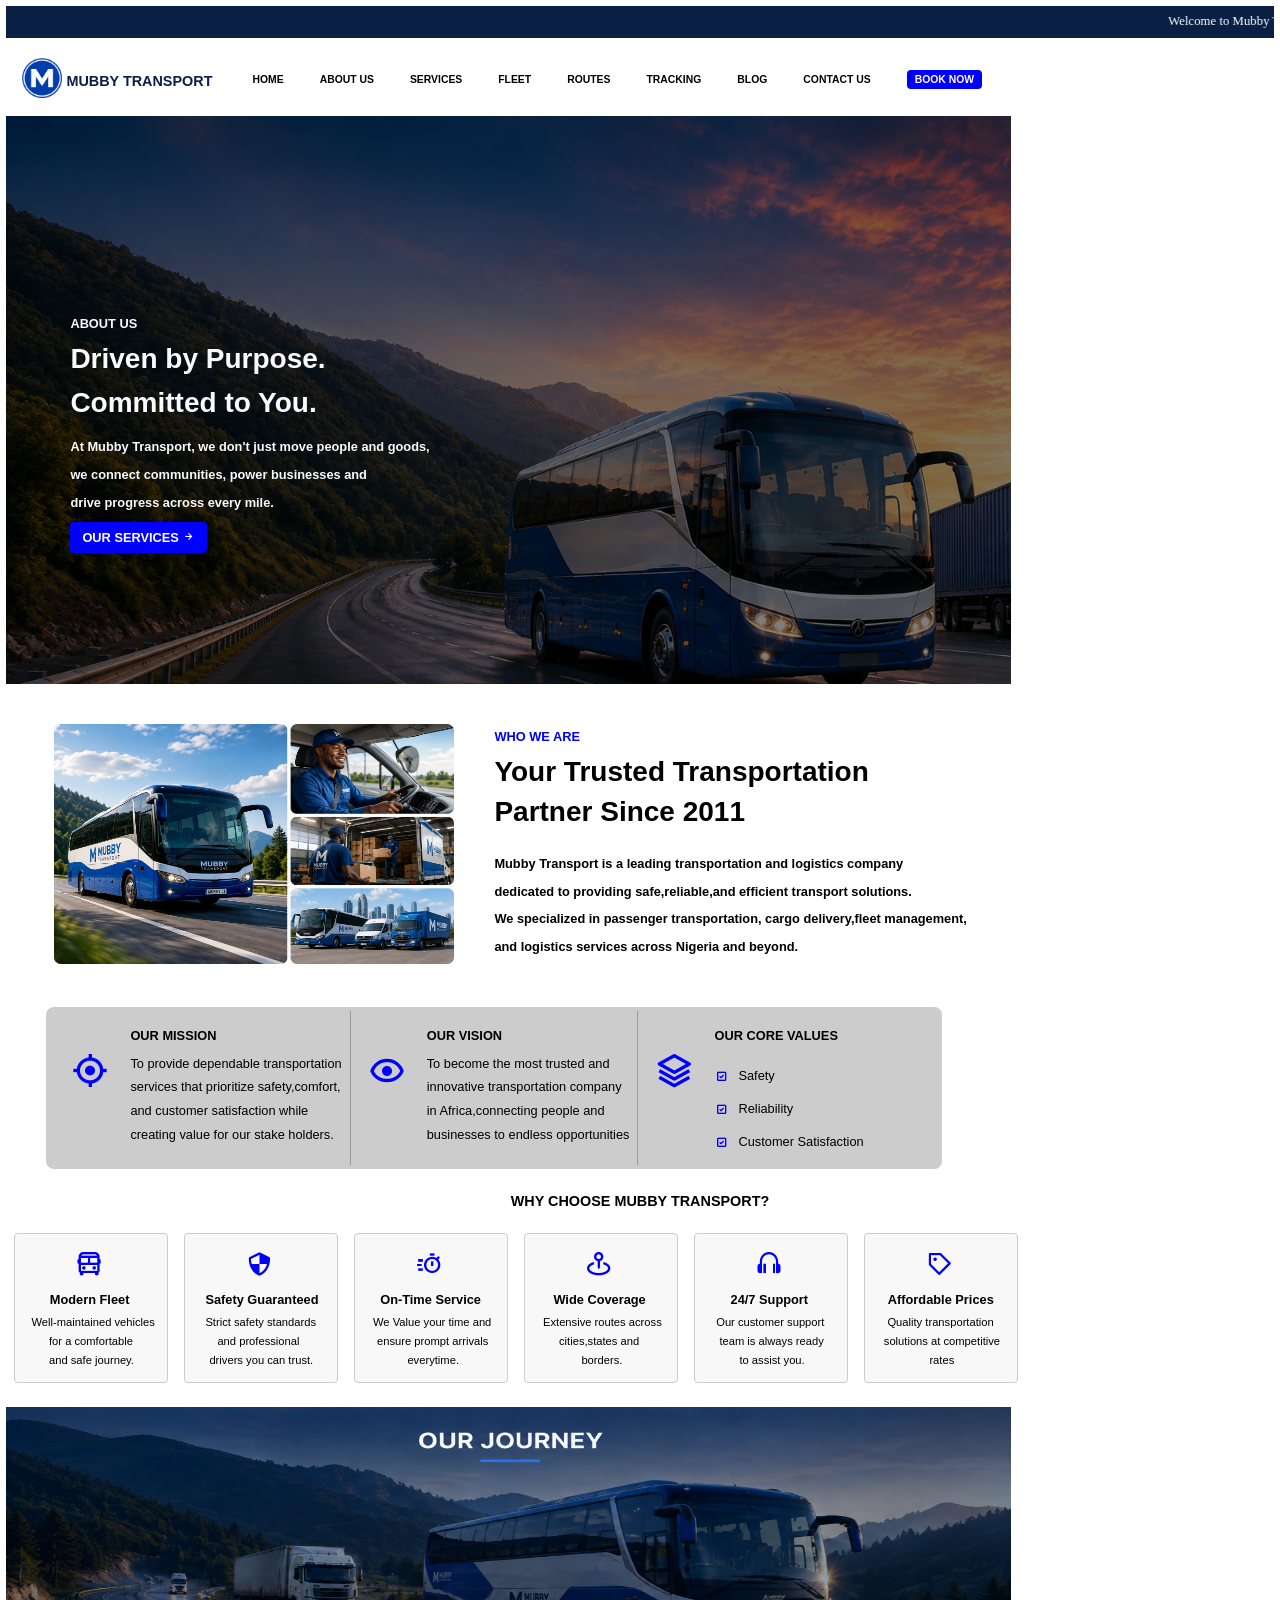
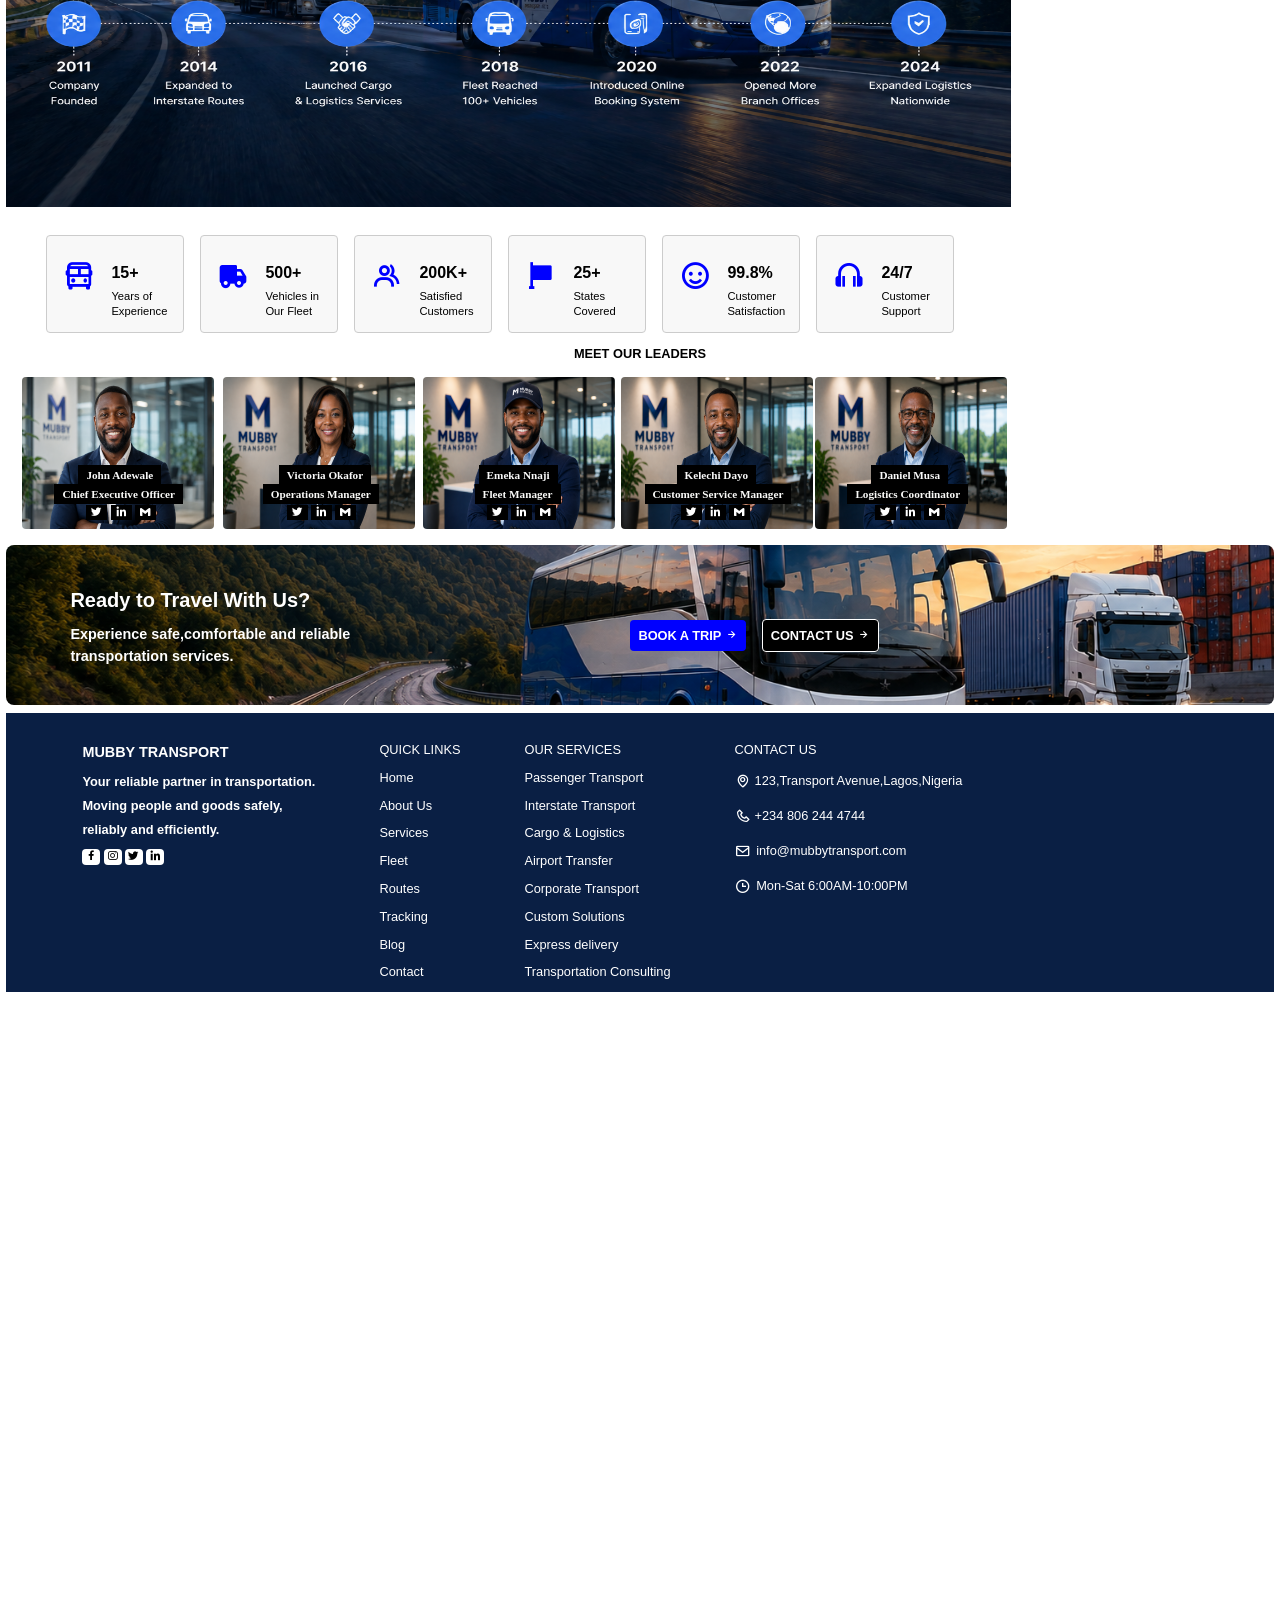
==== commit 411377c5: "updated project" ====
--- a/aboutus.html
+++ b/aboutus.html
@@ -6,9 +6,6 @@
     <title>About Us</title>
     <link rel="stylesheet" href="aboutus.css">
     <link href="https://unpkg.com/boxicons@2.1.4/css/boxicons.min.css" rel="stylesheet">
-     <meta charset="UTF-8">
-    <meta name="viewport" content="width=device-width, 
-    initial-scale+1.0">
 
 </head>
 <body>
--- a/aboutus.css
+++ b/aboutus.css
@@ -1,7 +1,6 @@
-.html, body{
-    width: 100%;
-    max-width: 100%;
-    overflow-x: hidden !important;
+body{
+    overflow-x: hidden;
+    zoom: 80%;
 }
 
 .one{
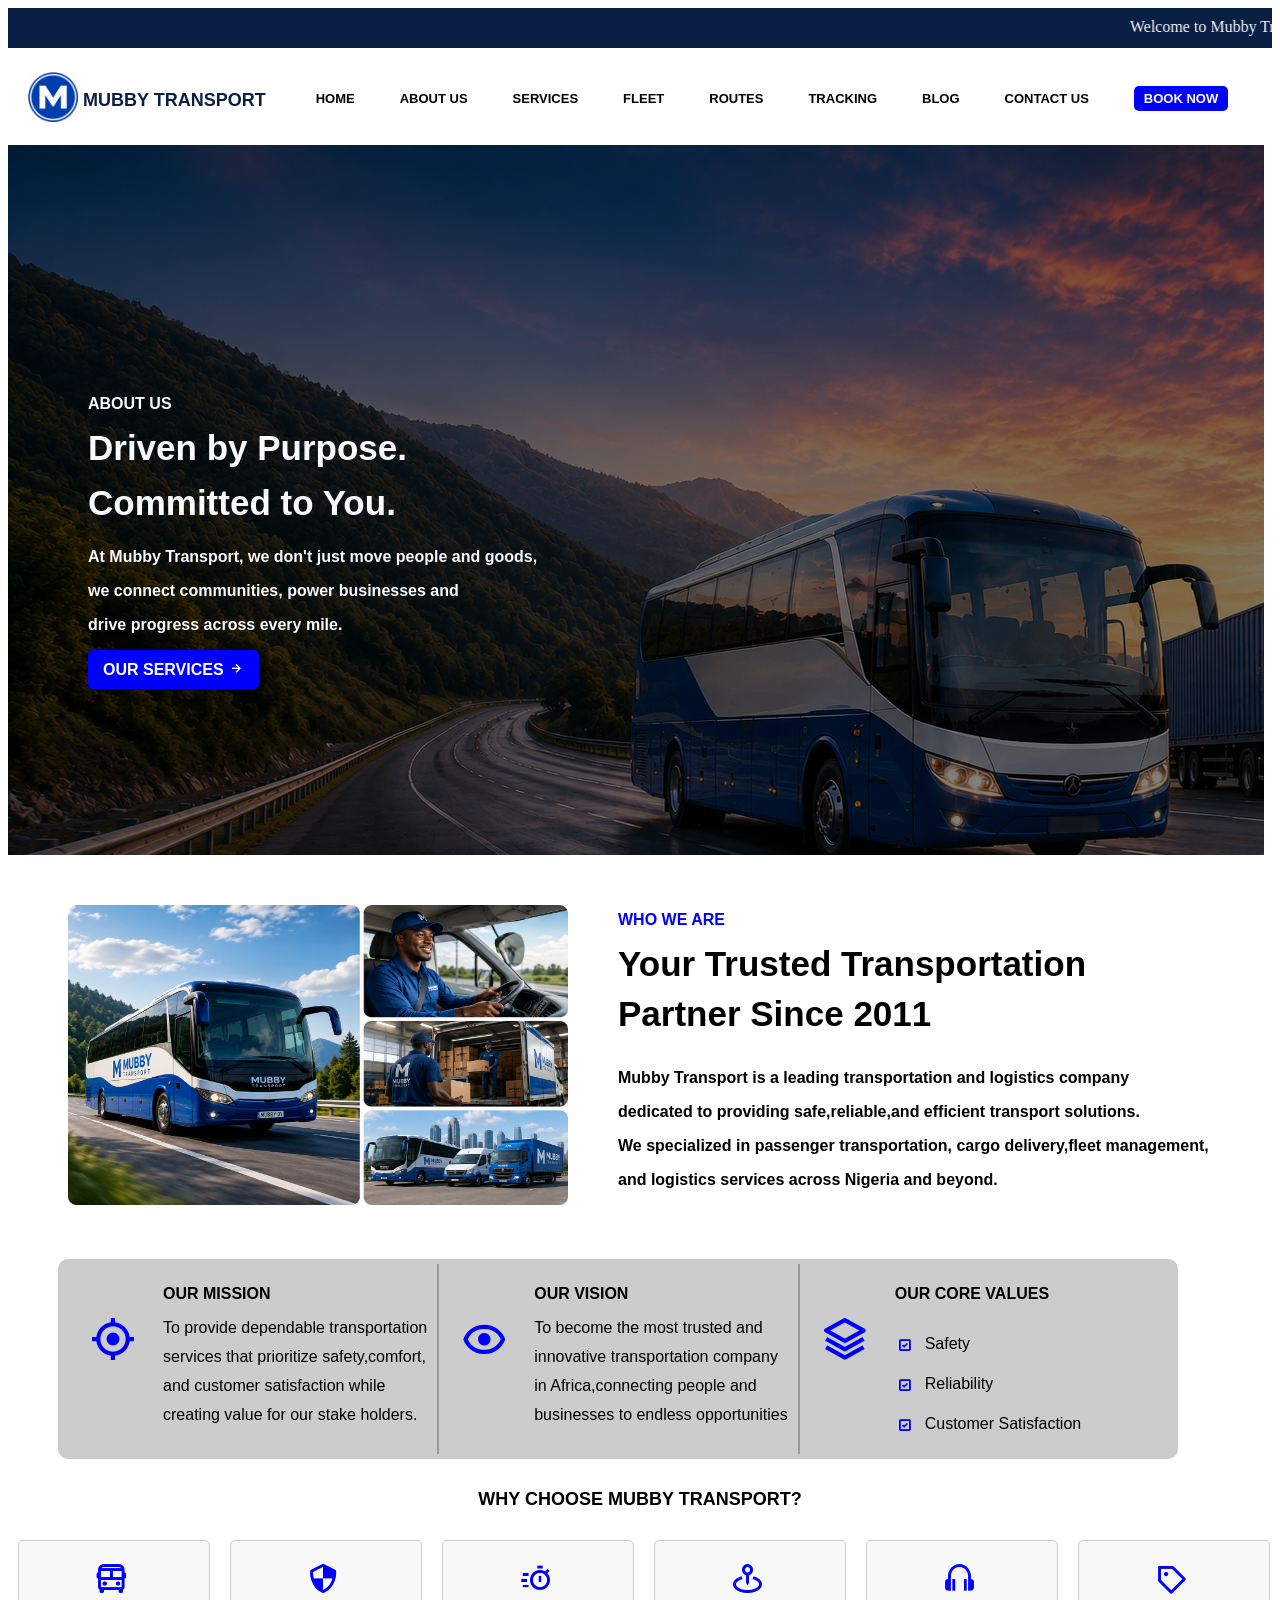
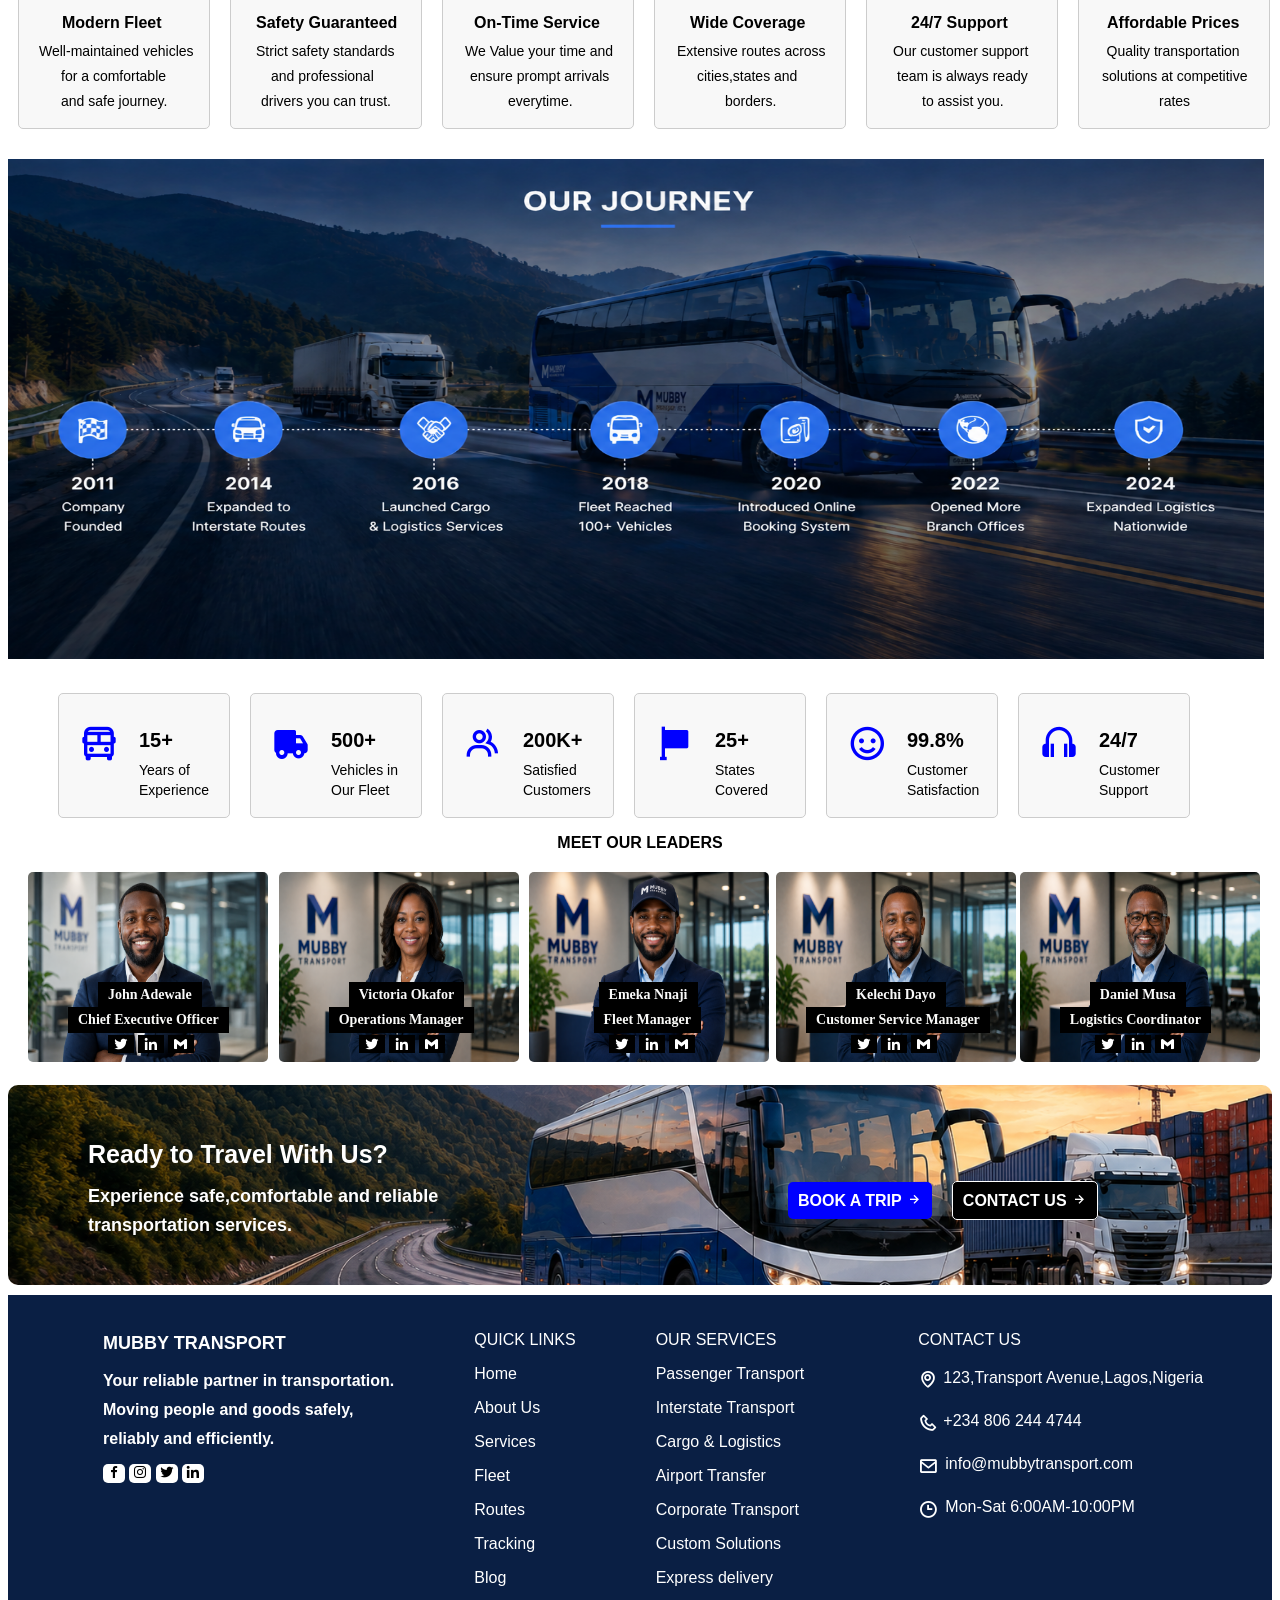
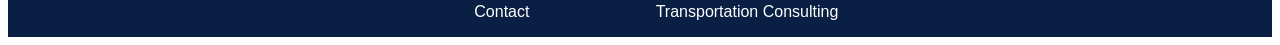
==== commit 9bd08bbf: "updated project" ====
--- a/aboutus.html
+++ b/aboutus.html
@@ -45,7 +45,7 @@
     </div>
     <div class="twothreethree">
         <div class="sprite">
-        <img src="file_00000000004471f4b1a384ad578b4960.png" alt="" height="300px" width="500px" >
+        <img src="file_00000000004471f4b1a384ad578b4960.png" alt="" height="300px"  class="tii" >
         </div>
         <div class="twothreefour">
             <p class="twothreefive">WHO WE ARE</p>
--- a/aboutus.css
+++ b/aboutus.css
@@ -1,6 +1,5 @@
 body{
     overflow-x: hidden;
-    zoom: 80%;
 }
 
 .one{
@@ -888,6 +887,9 @@
    display: none;
     cursor: pointer;
 }
+.tii{
+    width: 500px;
+}
 @media(max-width : 760px){
     .one img{
         width: 50px; height: 50px;
@@ -906,7 +908,7 @@
     }
     .twothreefour{
         margin-top: 300px;
-        margin-left: -500px;
+        margin-left: -440px;
         margin-top: 350px;
     }
     .twofourtwo{
@@ -914,7 +916,7 @@
           display: grid;
          grid-template-columns: repeat(2,1fr);
          grid-template-rows: repeat(2,1fr);
-         width: 500px;
+         width: 450px;
 
     }
     .twofourthree{
@@ -924,12 +926,18 @@
         margin-left: -100px;
 
     }
+    .twotwofive{
+        margin-left: 10px;
+        margin-top: -70px;
+    }
     .twofivesix{
         margin-left: -100px;
-
+    }
         .sprite{
-            margin-left:-10px;
-        }
+            margin-left: -5px;
+    }
+    .tii{
+        width: 450px;
     }
     .twothreethree{
         margin-left: -5px;
@@ -938,9 +946,10 @@
           display: grid;
          grid-template-columns: repeat(2,1fr);
          grid-template-rows: repeat(2,1fr);
+         margin-left: 30px;
     }
     .twosixfive{
-        margin-left: -150px;
+        margin-left: -130px;
     }
     .twosevenseven{
         margin-left: -1px;
@@ -969,7 +978,7 @@
         margin-left: -50px;
     }
     .twonineseven,img{
-        width: 520px;
+        width: 510px;
         border-radius: 5px;
         height: 300px;
     }
@@ -1072,11 +1081,11 @@
          
     }
     .threefoureight{
-        margin-left: 10px;
+        margin-left: 2px;
 
     }
     .threefournine{
-        margin-left: 60px;
+        margin-left: 56px;
         
     }
     .threefourfive{
@@ -1097,10 +1106,14 @@
         margin-top: 5px;
     }
     .threefiveone{
-        margin-left: 105px;
+        margin-left: 90px;
+        margin-top: 100px;
     }
     .threefivetwo{
-        margin-left: 70px;
+        margin-left: 55px;
+    }
+    .threefivethree{
+        margin-left: 90px;
     }
     .threefivenine{
         margin-left: 10px;
@@ -1110,7 +1123,7 @@
         margin-top: 10px;
     }
     .threefivesix{
-        width: 500px;
+        width: 485px;
         height: 40vh;
     }
      .twohundredfive{
@@ -1169,6 +1182,17 @@
     .onetwenty{
         margin-left: 5px;
     }
-
-}
-
+    marquee{
+        display: none;
+    }
+    .twotwofour{
+        background-size: cover;
+        background-position: center;
+        background-repeat: no-repeat;
+        width: 460px;
+    
+        margin-top: 100px;
+    }
+
+}
+
